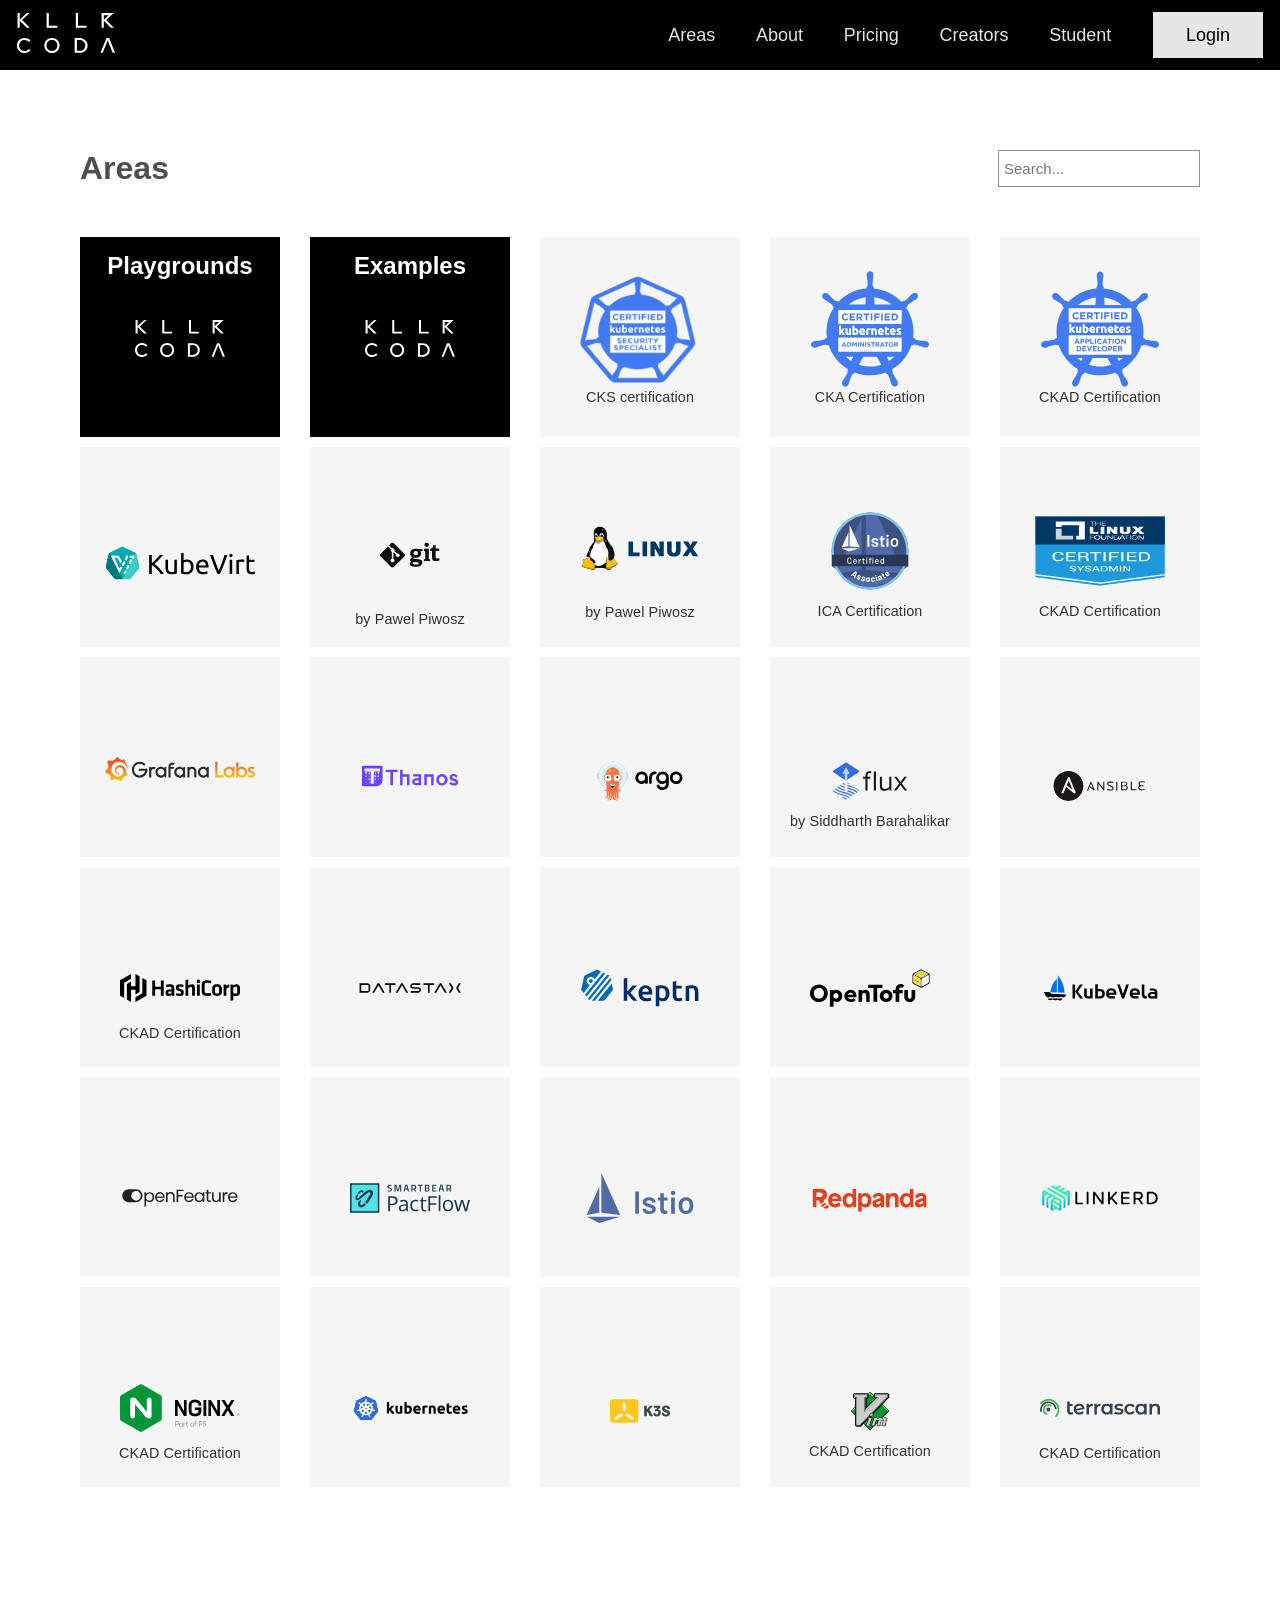
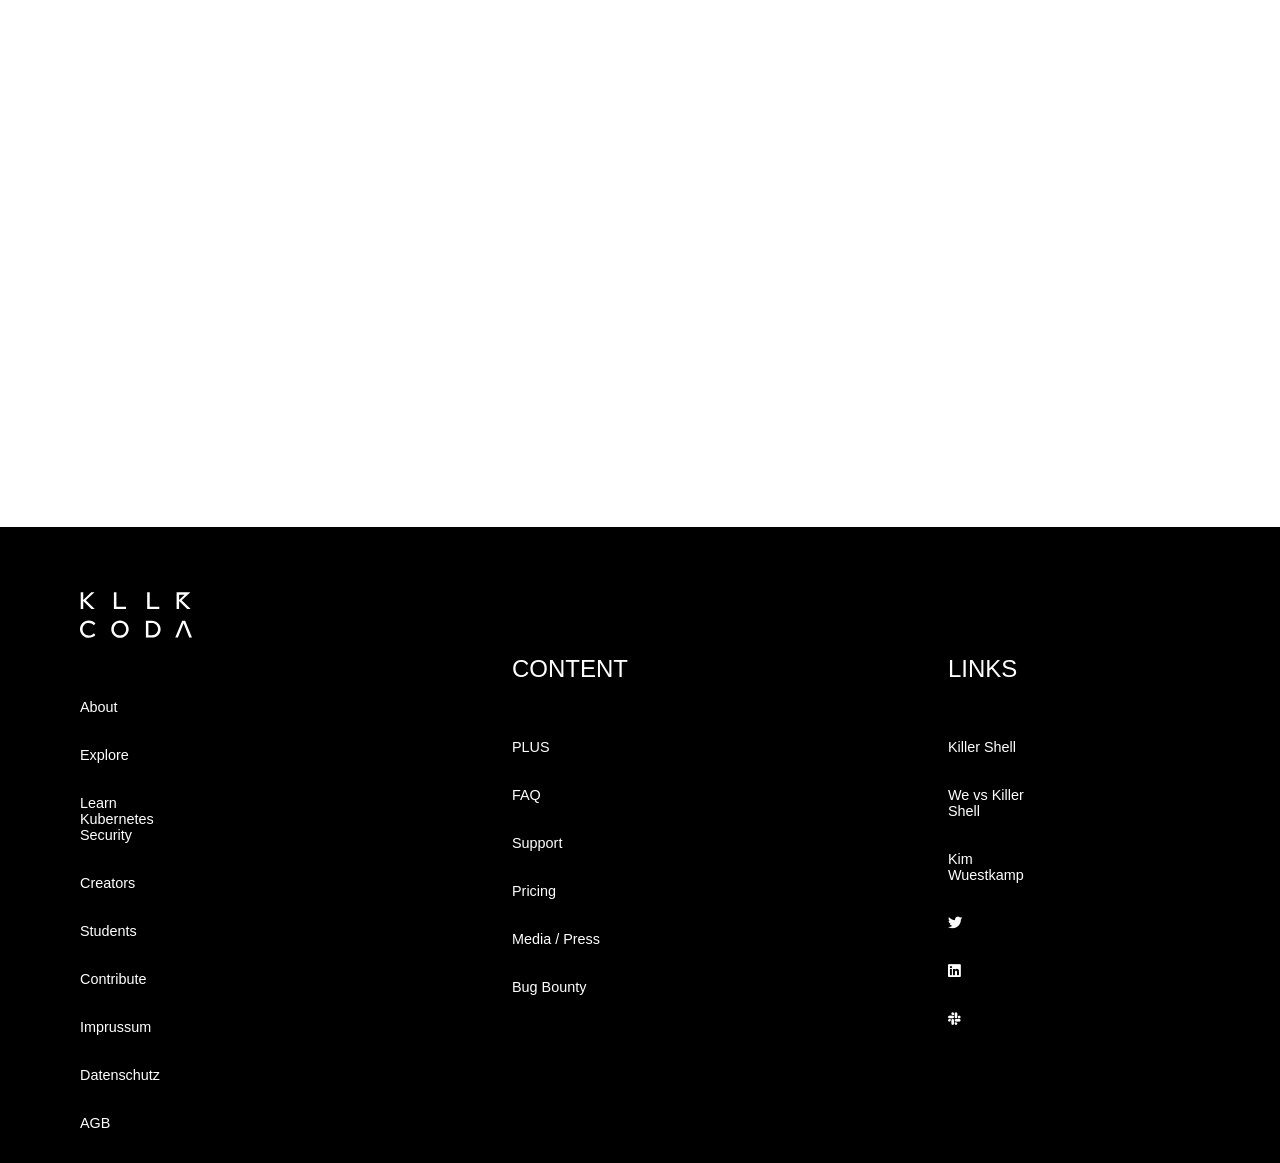
==== index.html @ e0ff52d8 "Update and rename killerkoda.html to index.html" ====
<!DOCTYPE html>
<html lang="en">

<head>
    <meta charset="UTF-8">
    <meta name="viewport" content="width=device-width, initial-scale=1.0">
    <title>Kilerkoda.com</title>
    <link rel="stylesheet" href="killerkoda.css">
    <link rel="stylesheet" href="https://cdnjs.cloudflare.com/ajax/libs/font-awesome/6.7.2/css/all.min.css" integrity="sha512-Evv84Mr4kqVGRNSgIGL/F/aIDqQb7xQ2vcrdIwxfjThSH8CSR7PBEakCr51Ck+w+/U6swU2Im1vVX0SVk9ABhg==" crossorigin="anonymous" referrerpolicy="no-referrer" />
</head>

<body>
    <div class="nav">
        <div class="logo">
            <img src="kc_logo.fea0f95f.svg" alt="">
        </div>
        <div class="navitem general">
            <div class="genitem"><a href="">Areas</a></div>
            <div class="genitem"><a href="">About</a></div>
            <div class="genitem"><a href="">Pricing</a></div>
            <div class="genitem"><a href="">Creators</a></div>
            <div class="genitem"><a href="">Student</a></div>
            <div class="genitem"><button type="submit">Login</button></div>
            <div class="menu genitem"><i class="fa-solid fa-bars"></i></div>
        </div>
    </div>
    <div class="content">
        <div class="searchbar">
            <h1>Areas</h1>
            <input type="text" placeholder="Search...">
        </div>
        <div class="element">
            <div class="elementitem first">
                <H2>Playgrounds</H2>
                <img src="kc_logo.fea0f95f.svg" alt="">
            </div>
            <div class="elementitem first">
                <H2>Examples</H2>
                <img src="kc_logo.fea0f95f.svg" alt="">
            </div>
            <div class="elementitem cks">
                <img src="Screenshot 2024-08-16 150739.png" alt="cks">
                <p>CKS certification</p>
            </div>
            <div class="elementitem cka">
                <img src="download.svg" alt="cks">
                <p>CKA Certification</p>
            </div>
            <div class="elementitem ckad">
                <img src="download (1).svg" alt="cks">
                <p>CKAD Certification</p>
            </div>
            <div class="elementitem kubevirt"><img src="kubevirt.svg" alt="cks">
            </div>
            <div class="elementitem git"><img src="git.svg" alt="cks">
                <p>by Pawel Piwosz</p>
            </div>
            <div class="elementitem linux"><img src="linux.svg" alt="cks">
                <p>by Pawel Piwosz</p>
            </div>
            <div class="elementitem ica"><img src="ica.svg" alt="cks">
                <p>ICA Certification</p>
            </div>
            <div class="elementitem lfcs"><img src="lfcs.svg" alt="cks">
                <p>CKAD Certification</p>
            </div>
            <div class="elementitem grafana"><img src="grafana labs.svg" alt="cks">

            </div>
            <div class="elementitem thanos"><img src="Thanos.svg" alt="cks">

            </div>
            <div class="elementitem argo"><img src="argo.svg" alt="cks">

            </div>
            <div class="elementitem flux"><img src="flux.svg" alt="cks">
                <p>by Siddharth Barahalikar</p>
            </div>
            <div class="elementitem ansible "><img src="ansible.svg" alt="cks">

            </div>
            <div class="elementitem hashicorp"><img src="hashicorp.svg" alt="cks">
                <p>CKAD Certification</p>
            </div>
            <div class="elementitem datastax"><img src="datastax.svg" alt="cks">

            </div>
            <div class="elementitem keptn"><img src="keptn.svg" alt="cks">

            </div>
            <div class="elementitem opentofu"><img src="opentofu.svg" alt="cks">

            </div>
            <div class="elementitem kubewala"><img src="kubewala.svg" alt="cks">

            </div>
            <div class="elementitem openfeature"><img src="openfeature.svg" alt="cks">

            </div>
            <div class="elementitem packflow"><img src="packflow.svg" alt="cks">

            </div>
            <div class="elementitem istio"><img src="istio.svg" alt="cks">

            </div>
            <div class="elementitem redpanda"><img src="redpanda.svg" alt="cks">

            </div>
            <div class="elementitem linkred"><img src="linkred.svg" alt="cks">

            </div>
            <div class="elementitem nginx"><img src="nginx.svg" alt="cks">
                <p>CKAD Certification</p>
            </div>
            <div class="elementitem kubernetes"><img src="kubernetes.svg" alt="cks">

            </div>
            <div class="elementitem k3w"><img src="k3w.svg" alt="cks">

            </div>
            <div class="elementitem vim"><img src="vim.svg" alt="cks">
                <p>CKAD Certification</p>
            </div>
            <div class="elementitem terrascan"><img src="terrascan.svg" alt="cks">
                <p>CKAD Certification</p>
            </div>
        </div>
        
    </div>
    <div class="footer">
        <div class="footer-first">
            <img src="kc_logo.fea0f95f.svg" alt="">
            <ul>
                <li><a href="">About</a></li>
                <li><a href="">Explore</a></li>
                <li><a href="">Learn Kubernetes Security</a></li>
                <li><a href="">Creators</a></li>
                <li><a href="">Students</a></li>
                <li><a href="">Contribute</a></li>
                <li><a href="">Imprussum</a></li>
                <li><a href="">Datenschutz</a></li>
                <li><a href="">AGB</a></li>
            </ul>
        </div>
        <div class="footer-second">
            <h2>CONTENT</h2>
            <ul>
                <li><a href="">PLUS</li>
                <li><a href="">FAQ</a></li>
                <li><a href="">Support</a></li>
                <li><a href="">Pricing</a></li>
                <li><a href="">Media / Press</a></li>
                <li><a href="">Bug Bounty</a></li>
            </ul>
        </div>
        <div class="footer-third">
            <h2>LINKS</h2>
            <ul>
                <li><a href="">Killer Shell</a></li>
                <li><a href="">We vs Killer Shell</a></li>
                <li><a href="">Kim Wuestkamp</a></li>
                <li><a href=""><i class="fa-brands fa-twitter"></i></a></li>
                <li><a href=""><i class="fa-brands fa-linkedin"></i></a></li>
                <li><a href=""><i class="fa-brands fa-slack"></i></a></li>
            </ul>
        </div>
    </div>
</body>

</html>
---- killerkoda.css ----
* {
    margin: 0px;
    color: white;
    font-family: Outfit,sans-serif;
}
div{
    unicode-bidi: isolate;
}
.nav {
    height: 70px;
    width: 100%;
    background-color: black;
    margin: 0px;
    display: flex;
    justify-content: space-between;
    align-items: center;
    position: sticky;

}

.genitem {
    opacity: 0.9;
    transition-duration: 400ms;
    font-size: large;
}

.genitem:hover {
    opacity: 1;
    cursor: pointer;
}

.genitem>button {
    width: 7rem;
    height: 3rem;
    color: black;
    /* border: 1px solid white; */
    background-color: white;
    border: 1px solid black;
    font-size: 18px;
    opacity: 1;
    transition-duration: 0.3s;
}

button:hover {
    cursor: pointer;
    opacity: 0.8;
}

.logo {
    width: 40%;

}

.logo>img {
    height: 40px;
    width: 100px;
    margin-left: 1rem;
}

.logo>img:hover {
    cursor: pointer;
}

.general {
    /* height: 50px; */
    width: 600px;
    display: flex;
    justify-content: space-between;
    align-items: baseline;
    margin-left: 10rem;
    margin-right: 1rem;
    font-size: 18px;

}

.menu {
    display: none;
}

a {
    text-decoration: none;
}

.content {
    height: 80%;
    /* width: 82%; */
    padding: 0 5rem 0 5rem;
    margin: 1px auto;
    margin-top: 80px;
}

.searchbar {
    display: flex;
    justify-content: space-between;
}

.searchbar>h1 {
    color: rgb(78, 78, 78);
}

.searchbar>input {
    padding: 5px;
    border: 1px solid rgb(144, 143, 143);
    font-size: 15px;
    color: black;
}

.element {
    box-sizing: border-box;
    gap: 10px 10px;
    height: 80%;
    margin-top: 50px;
    display: flex;
    flex-wrap: wrap;
    justify-content: space-between;
    align-content: space-between;
    
}

.elementitem {
    width: 200px;
    height: 200px;
    /* border: 1px solid black; */
    /* border-radius: 5px; */
    transition-duration: 0.5s;
    background-color: #f5f5f5;
    text-align: center;
}
.elementitem:hover {
    transform: scale(1.1);
    box-shadow: 2px 2px 5px black;
    cursor: pointer;
}
.elementitem>p{
    color: black;
    opacity: 0.8;
    /* width: 150px; */
    font-size: 0.9rem;
    letter-spacing: 0.1px;
}

.first {
    background-color: black;
    color: white;
    text-align: center;
    vertical-align: center;
    
}
.first img{
    /* height: ; */
    width: 90px;
}
.first>h2 {
    margin-top: 15px;
    margin-bottom: 40px;
}
.cks>img{
    height: 120px;
    width: 130px;
    display: block;
    margin-left: auto;
    margin-right: auto;
    width: 70%;
    margin-top: 2rem;
}
.cka>img{
    height: 120px;
    width: 130px;
    display: block;
    margin-left: auto;
    margin-right: auto;
    width: 70%;
    margin-top: 2rem;
}
.ckad>img{
    height: 120px;
    width: 130px;
    display: block;
    margin-left: auto;
    margin-right: auto;
    width: 70%;
    margin-top: 2rem;
}

.kubevirt>img{
    height: 2.5rem;
    margin-top: 6rem;
}
.git>img{
    height: 40px;
    width: 60px;
    margin-top: 5.5rem;
    margin-bottom: 2rem;
}
.linux>img{
    height: 70px;
    width: 70%;
    margin-top: 4.2rem;
    margin-bottom: 1rem;
}
.ica>img{
    height: 80px;
    /* width: 90px; */
    width: 70%;
    margin-top: 4rem;
    margin-bottom: 0.5rem;
}
.lfcs>img{
    height: 80px;
    /* width: 90px; */
    width: 65%;
    margin-top: 4rem;
    margin-bottom: 0.5rem;
}
.grafana>img{
    height: 80px;
    width: 75%;
    margin-top: 4.5rem;
    margin-bottom: 0.5rem;
}
.thanos>img{
    height: 30px;
    /* width: 90px; */
    width: 50%;
    margin-top: 6.5rem;
    margin-bottom: 0.5rem;
}
.argo>img{
    height: 40px;
    /* width: 90px; */
    width: 50%;
    margin-top: 6.5rem;
    margin-bottom: 0.5rem;
}
.flux>img{
    height: 40px;
    
    width: 50%;
    margin-top: 6.5rem;
    margin-bottom: 0.5rem;
}
.ansible>img{
    height: 50px;
    
    width: 60%;
    margin-top: 6.5rem;
    margin-bottom: 0.5rem;
}
.hashicorp>img{
    height: 50px;
    width: 60%;
    margin-top: 6rem;
    margin-bottom: 0.5rem;
}
.datastax>img{
    height: 50px;
    width: 60%;
    margin-top: 6rem;
    margin-bottom: 0.5rem;
}
.keptn>img{
    height: 50px;
    width: 60%;
    margin-top: 6rem;
    margin-bottom: 0.5rem;
}
.opentofu>img{
    height: 50px;
    width: 60%;
    margin-top: 6rem;
    margin-bottom: 0.5rem;
}
.kubewala>img{
    height: 50px;
    width: 60%;
    margin-top: 6rem;
    margin-bottom: 0.5rem;
}
.openfeature>img{
    height: 50px;
    width: 60%;
    margin-top: 6rem;
    margin-bottom: 0.5rem;
}
.packflow>img{
    height: 50px;
    width: 60%;
    margin-top: 6rem;
    margin-bottom: 0.5rem;
}
.istio>img{
    height: 50px;
    width: 60%;
    margin-top: 6rem;
    margin-bottom: 0.5rem;
}
.redpanda>img{
    height: 50px;
    width: 60%;
    margin-top: 6rem;
    margin-bottom: 0.5rem;
}
.linkred>img{
    height: 50px;
    width: 60%;
    margin-top: 6rem;
    margin-bottom: 0.5rem;
}
.nginx>img{
    height: 50px;
    width: 60%;
    margin-top: 6rem;
    margin-bottom: 0.5rem;
}
.kubernetes>img{
    height: 50px;
    width: 60%;
    margin-top: 6rem;
    margin-bottom: 0.5rem;
}
.k3w>img{
    height: 40px;
    width: 30%;
    margin-top: 6.5rem;
    margin-bottom: 0.5rem;
}
.vim>img{
    height: 40px;
    width: 20%;
    margin-top: 6.5rem;
    margin-bottom: 0.5rem;
}
.terrascan>img{
    height: 50px;
    width: 60%;
    margin-top: 6rem;
    margin-bottom: 0.5rem;
}
.footer{
    height: 90%;
    background-color: black;
    margin-top: 40rem;
    color: white;
    display: flex;
    justify-content: space-around;
    padding-right: 20rem;
}

.footer-first{
    margin: 2rem 0 0 5rem;
}
.footer-second, .footer-third{
    margin: 5rem 0 0 20rem;
}
.footer-second ul, .footer-third ul{
    /* padding-top: 0.7rem; */
    margin-top: 3.5rem;
}
.footer li{
    margin-bottom: 2rem;
}
.footer-second, .footer-third{
    padding-top: 3rem;
}
ul{
    padding-left: 0px;
    /* text-decoration: none; */
    list-style-type: none;
    margin-top: 3rem;
    text-align: left;
    font-size: 0.9rem;
}
.footer-first ul{
    margin-top: 1.5rem;
}

.footer-third i{
    color: white;
}
.footer-first>img{
    height: 7rem;
    width: 7rem;
}
.footer h2{
    font-weight: 100;
}
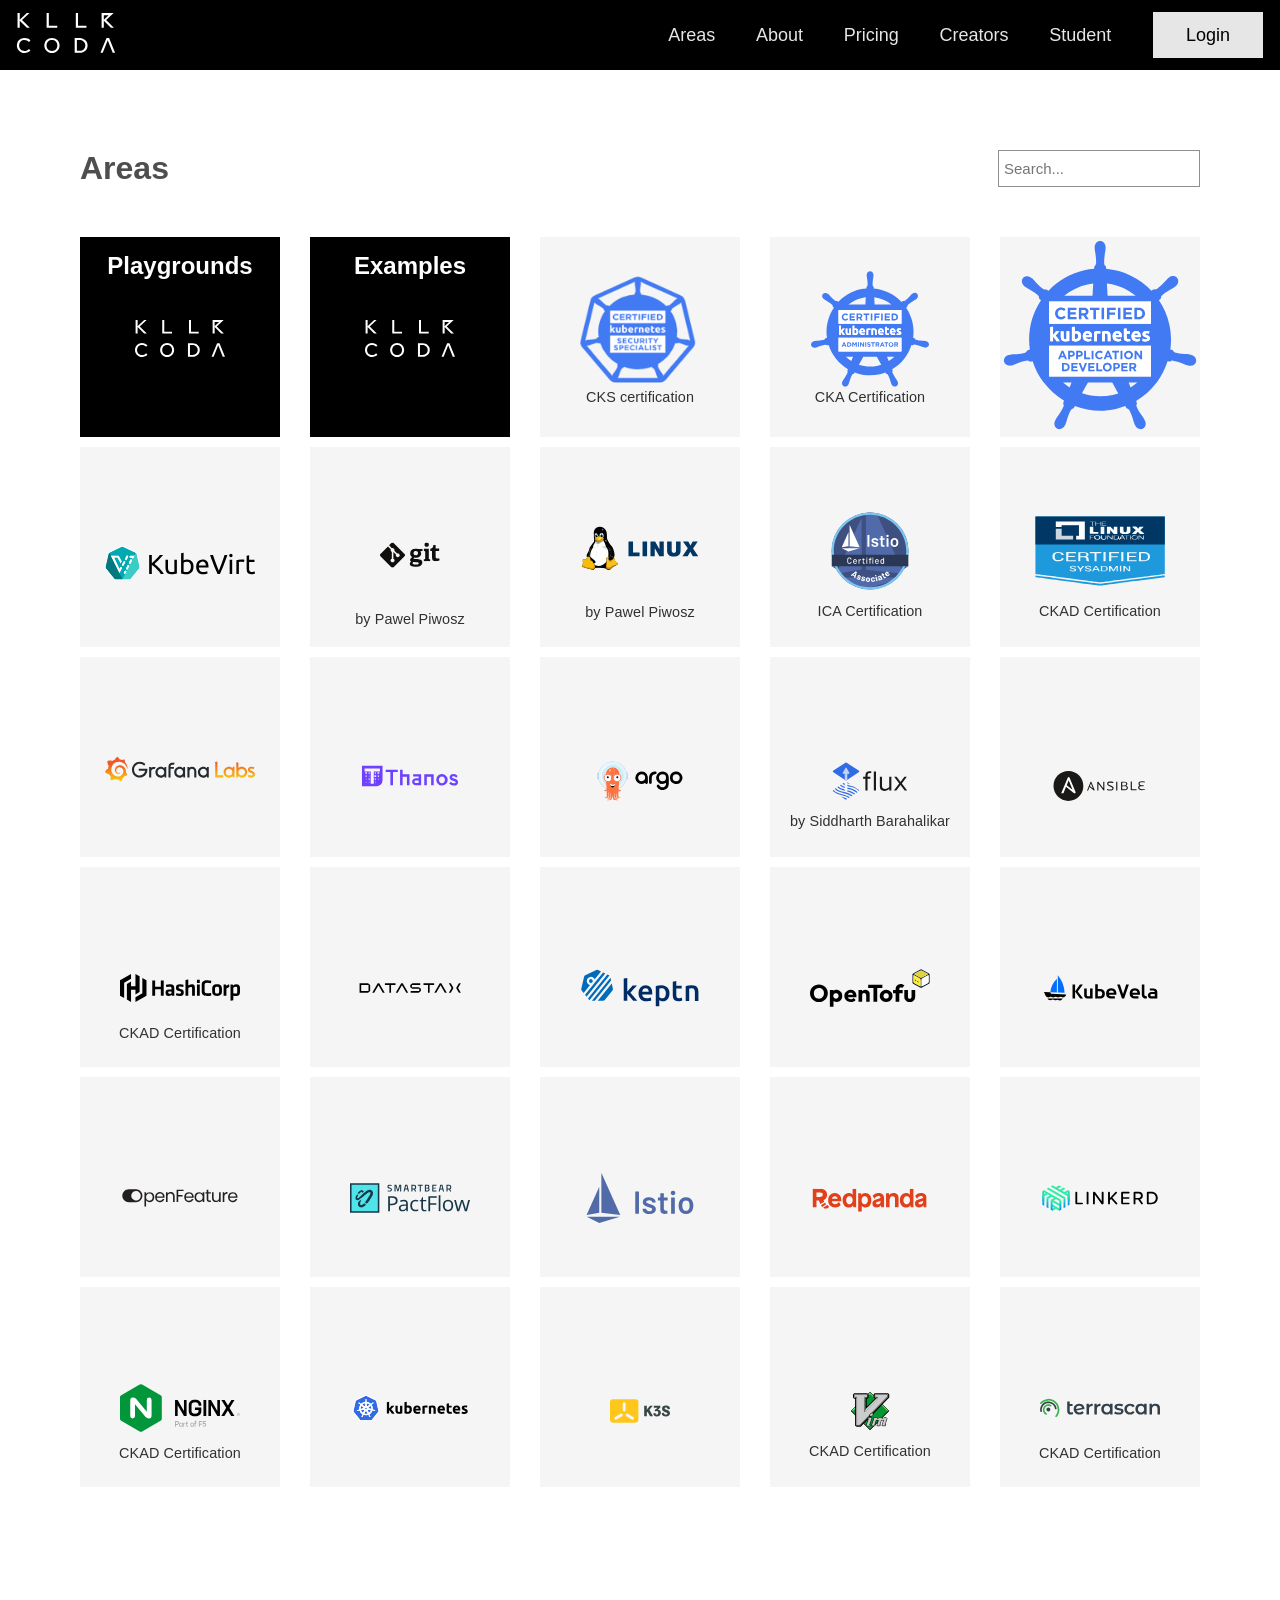
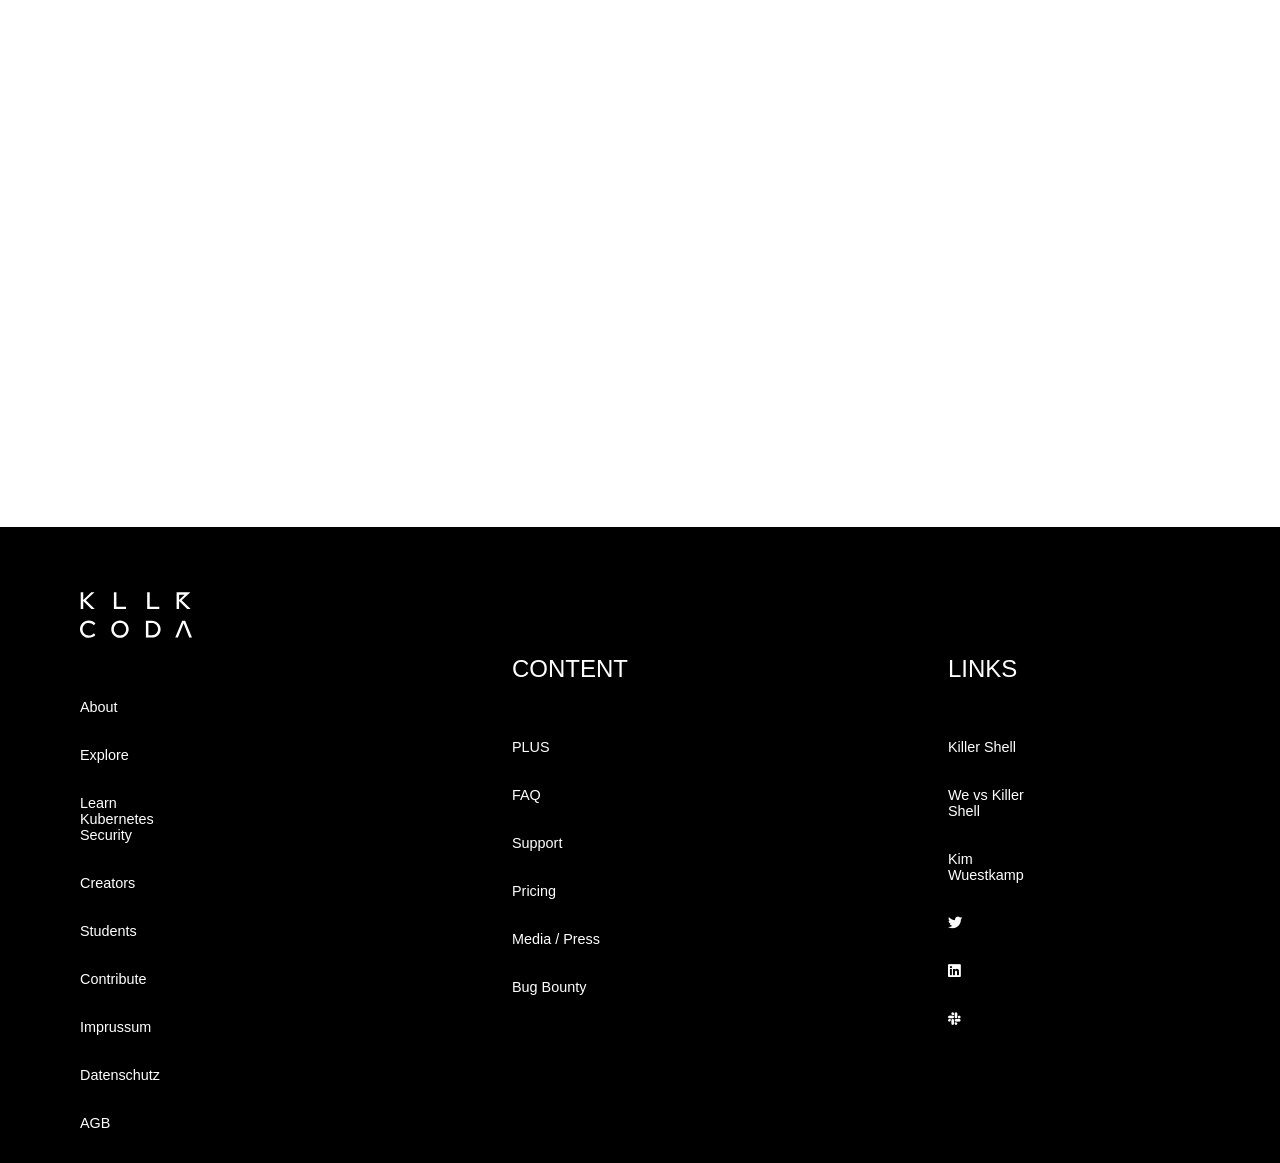
==== commit a7302f1e: "Update and rename killerkoda.html to index.html" ====
--- a/index.html
+++ b/index.html
@@ -47,8 +47,11 @@
                 <p>CKA Certification</p>
             </div>
             <div class="elementitem ckad">
-                <img src="download (1).svg" alt="cks">
-                <p>CKAD Certification</p>
+                <div class="card">
+                    <div class="card-element"><img src="download (1).svg" alt="cks"></div>
+                    <div class="card-element"><p>CKAD Certification</p></div>
+                </div>
+                
             </div>
             <div class="elementitem kubevirt"><img src="kubevirt.svg" alt="cks">
             </div>
